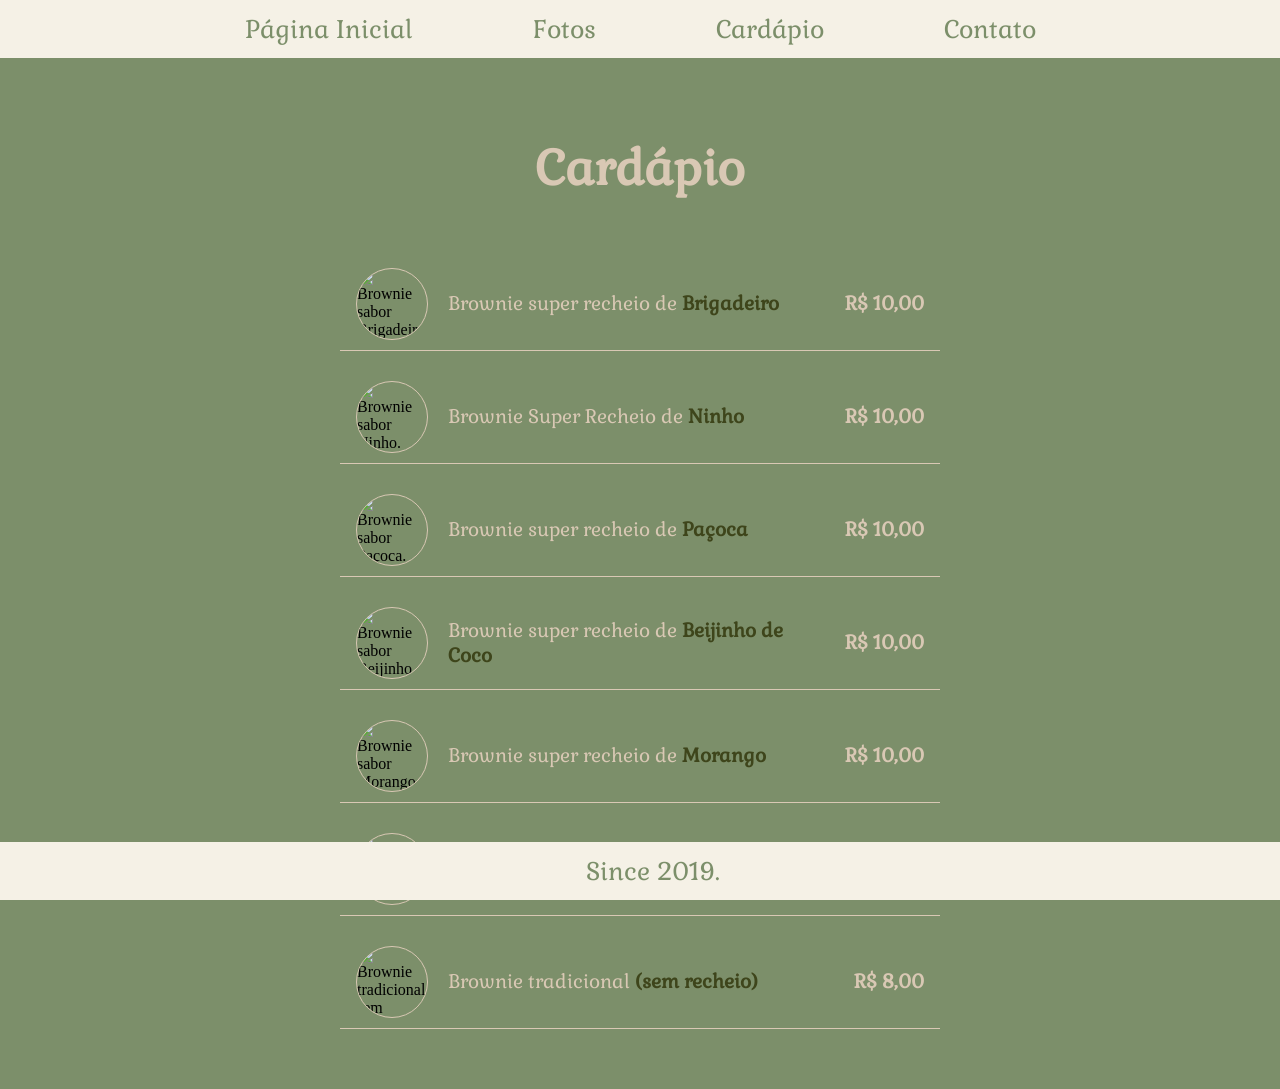
==== cardapio.html @ 55355cdc "ajustes2" ====
<!DOCTYPE html>
<html lang="pt-br">
<head>
    <meta charset="UTF-8">
    <meta http-equiv="X-UA-Compatible" content="IE=edge">
    <meta name="viewport" content="width=device-width, initial-scale=1.0">
    <title>Cardápio - Brownie da Fê ♥</title>
    <link rel="stylesheet" href="./styles/styles.css">
    <link rel="stylesheet" href="./styles/reset.css">
</head>
<body>
    <header class="cabecalho">
        <nav class="cabecalho__menu">
            <a class="cabecalho__menu__link" href="index.html">Página Inicial</a>
            <a class="cabecalho__menu__link" href="fotos.html">Fotos</a>
            <a class="cabecalho__menu__link" href="cardapio.html">Cardápio</a>
            <a class="cabecalho__menu__link" href="planos.html">Contato</a>
        </nav>
    </header>

    <main class="cardapio">
    <h1 class="cardapio__titulo">Cardápio</h1>

    <section class="cardapio__categoria">
        <ul class="cardapio__lista">
            <li class="cardapio__item">
                <img class="cardapio__item__foto" src="./images/brigadeiro.jpg" alt="Brownie sabor Brigadeiro.">
                <span class="cardapio__item__nome">Brownie super recheio de <span class="cardapio__item__sabor">Brigadeiro</span></span>
                <span class="cardapio__item__preco">R$ 10,00</span>
            </li>
            <li class="cardapio__item">
                <img class="cardapio__item__foto" src="./images/ninho.jpg" alt="Brownie sabor Ninho.">
                <span class="cardapio__item__nome">Brownie Super Recheio de <span class="cardapio__item__sabor">Ninho</span></span>
                <span class="cardapio__item__preco">R$ 10,00</span>
            </li>
            <li class="cardapio__item">
                <img class="cardapio__item__foto" src="./images/pacoca.jpg" alt="Brownie sabor Paçoca.">
                <span class="cardapio__item__nome">Brownie super recheio de <span class="cardapio__item__sabor">Paçoca</span></span>
                <span class="cardapio__item__preco">R$ 10,00</span>
            </li>
            <li class="cardapio__item">
                <img class="cardapio__item__foto" src="./images/beijinho.jpg" alt="Brownie sabor Beijinho de Coco.">
                <span class="cardapio__item__nome">Brownie super recheio de <span class="cardapio__item__sabor">Beijinho de Coco</span></span>
                <span class="cardapio__item__preco">R$ 10,00</span>
            </li>
            <li class="cardapio__item">
                <img class="cardapio__item__foto" src="./images/morango.jpg" alt="Brownie sabor Morango.">
                <span class="cardapio__item__nome">Brownie super recheio de <span class="cardapio__item__sabor">Morango</span></span>
                <span class="cardapio__item__preco">R$ 10,00</span>
            </li>
            <li class="cardapio__item">
                <img class="cardapio__item__foto" src="./images/doce-de-leite.jpg" alt="Brownie sabor Doce de Leite.">
                <span class="cardapio__item__nome">Brownie super recheio de <span class="cardapio__item__sabor">Doce de Leite</span></span>
                <span class="cardapio__item__preco">R$ 10,00</span>
            </li>
            <li class="cardapio__item">
                <img class="cardapio__item__foto" src="./images/tradicional.jpg" alt="Brownie tradicional sem recheio.">
                <span class="cardapio__item__nome">Brownie tradicional <span class="cardapio__item__sabor">(sem recheio)</span></span>
                <span class="cardapio__item__preco">R$ 8,00</span>
            </li>
        </ul>
    </section>
</main>

    <footer class="rodape">
        Since 2019.
    </footer>
</body>
</html>
---- styles/styles.css ----
@import url('https://fonts.googleapis.com/css2?family=Gabriela&display=swap');

:root {
    --cor-primaria: #7C8F6A;
    --cor-secundaria: #D9C8B4;
    --cor-terciaria: #3e451b;
    --cor-quaternaria: #F5F1E6;

    --fonte-primaria: "Gabriela", serif;
}

* {
    margin: 0;
    padding: 0;
}

html {
    font-size: 16px; /* Definindo um tamanho de fonte padrão */
}

body {
    box-sizing: border-box;
    background-color: var(--cor-primaria);
    display: flex;
    flex-direction: column;
    min-height: 100vh;
}

.cabecalho__menu {
    background-color: var(--cor-quaternaria);
    padding: 1%;
    display: flex;
    gap: 120px;
    justify-content: center;
    flex-wrap: wrap;      /* evita que o menu quebre o layout se não couber */
    position: fixed;
    top: 0;
    left: 0;
    width: 100%;
    z-index: 10;           /* garante que fique sempre por cima */
    box-sizing: border-box;
}

.cabecalho__menu__link {
    font-family: var(--fonte-primaria);
    font-weight: 400;
    font-size: 1.56rem;
    text-decoration: none;
    color: var(--cor-primaria);
}

.brownie-fe {
    display: flex;
    align-items: center;
    justify-content: space-between;
    padding: 100px 5%;
    box-sizing: border-box;
}

.brownie-fe__texto{
    display: flex;
    flex-direction: column;
    gap: 40px;
    box-sizing: border-box;
    flex: 1 1 45%;
}

.brownie-fe__texto__paragrafo {
    font-family: var(--fonte-primaria);
    font-size: 1.3rem;
    color: var(--cor-secundaria);
}

.foto__principal {
    max-width: 45%;
    height: auto;
    border-radius: 50px;
    /* border: solid 3px var(--cor-secundaria); */
    margin: 50px;
}

.foto__logo {
    display: block;
    max-width: 70%;
    height: auto;
    margin: 30px auto 0 auto;
}

.rodape {
    background-color: var(--cor-quaternaria);
    font-family: var(--fonte-primaria);
    color: var(--cor-primaria);
    font-size: 1.56rem;
    padding: 1%;
    text-align: center;
    position: fixed;
    bottom: 0;
    left: 0;
    width: 100%;
    margin-top: 20px;
}

/*CARDAPIO*/

.cardapio {
    display: flex;
    flex-direction: column;
    align-items: center;
    padding: 60px 10%;
    padding-top: calc(60px + 5rem); /* espaço extra = altura aproximada do header fixo */
    box-sizing: border-box;
    gap: 60px;
}

.cardapio__titulo {
    font-family: var(--fonte-primaria);
    font-size: clamp(2rem, 6vw, 3rem);
    color: var(--cor-secundaria);
    text-align: center;
    margin: 0;
    padding: 0 1rem;
    line-height: 1.2;
}

.cardapio__categoria {
    width: 100%;
    max-width: 600px;
}

.cardapio__lista {
    list-style: none;
    display: flex;
    flex-direction: column;
    gap: 20px;
}

.cardapio__item {
    display: flex;
    align-items: center;
    justify-content: space-between;
    gap: 20px;
    padding: 10px 16px;
    border-bottom: 1px solid var(--cor-secundaria);
    cursor: pointer;
    transition: 0.2s ease;
}

.cardapio__item:hover {
    background-color: var(--cor-secundaria);
    border-radius: 12px;
}

.cardapio__item:hover .cardapio__item__nome,
.cardapio__item:hover .cardapio__item__preco,
.cardapio__item:hover .cardapio__item__sabor {
    color: var(--cor-primaria);
}

.cardapio__item__foto {
    width: 70px;
    height: 70px;
    border-radius: 50%;
    object-fit: cover;
    border: 1px solid var(--cor-secundaria);
    flex-shrink: 0;
    transition: 0.2s ease;
}

.cardapio__item:hover .cardapio__item__foto {
    border-color: var(--cor-primaria);
}

.cardapio__item__nome {
    font-family: var(--fonte-primaria);
    font-size: 1.2rem;
    color: var(--cor-secundaria);
    flex: 1;
    transition: 0.2s ease;
}

.cardapio__item__preco {
    font-family: var(--fonte-primaria);
    font-size: 1.2rem;
    font-weight: bold;
    color: var(--cor-secundaria);
    flex-shrink: 0;
    transition: 0.2s ease;
}

.cardapio__item__sabor{
    color: var(--cor-terciaria);
    font-weight: bold;
}

@media (max-width: 600px) {
    .cardapio {
        padding: 40px 6%;
        gap: 40px;
    }

    .cardapio__titulo {
        font-size: 2.2rem;
    }

    .cardapio__item__foto {
        width: 56px;
        height: 56px;
    }

    .cardapio__item__nome {
        font-size: 1rem;
    }

    .cardapio__item__preco {
        font-size: 1rem;
    }
}

/*PAGINA DE FOTOS*/

.fotos {
    background-color: var(--cor-primaria);
}

.fotos__secao {
    display: flex;
    flex-wrap: wrap;
    justify-content: center;
    margin: 0% 2% 100px 2%;
}

.fotos__secao__imagens {
    flex-basis: calc(100% / 7);
    box-sizing: border-box;
    margin: 1%;
    border: solid 5px var(--cor-secundaria);
    border-radius: 30px;
    
}

.fotos__titulo, .comentarios__container__titulo {
    font-family: var(--fonte-primaria);
    font-size: 3.75rem;
    color: var(--cor-secundaria);
    text-align: center;
    padding: 120px 0px 35px 0px;
}

/*PAGINA DE PLANOS*/



.comentarios__container {
    width: 50%;
    margin: 0 auto;
    display: flex;
    justify-content: center;
    align-items: center;
    flex-direction: column;
}

.comentarios__container__titulo2 {
    font-family: var(--fonte-primaria);
    font-size: 1.9rem;
    color: var(--cor-secundaria);
    text-align: center;
    padding: 30px 0;
}

#comentarios__container__texto {
    width: 100%;
    height: 400px;
    border-radius: 30px;
    border: solid 5px var(--cor-secundaria);
    font-family: var(--fonte-primaria);
    font-size: 1.5rem;
    padding: 2%;
} 

.botao {
    text-align: center;
}

.botao__enviar {
    background-color: var(--cor-secundaria);
    color: var(--cor-primaria);
    font-size: 1.2rem;
    font-weight: 600;
    padding: 13px;
    border-color: var(--cor-primaria);
    border-radius: 15px;
    margin-top: 50px;
}

.botao__enviar:focus, .botao__enviar:hover {
    background-color: var(--cor-secundaria);
}

.amo-voce__paragrafo {
    font-family: var(--fonte-primaria);
    font-size: 3.75rem;
    color: var(--cor-secundaria);
    text-align: center;
    align-items: center;
    padding: 5% 0% 13% 0%;
}

.destaque {
    color: var(--cor-secundaria);
}

/* MEDIA QUERIES */

@media (max-width: 768px) {
    .brownie-fe {
        flex-direction: column;
        padding: 40px 5%;
    }

    .brownie-fe__texto {
        flex-basis: auto;
        width: 100%;
    }

    .foto__principal {
        max-width: 100%;
        margin: 30px 0;
    }
}

@media (max-width: 600px) {
    .cabecalho__menu {
        gap: 24px;              /* menu não quebra tanto em telas pequenas */
        font-size: 0.9rem;
    }

    .cardapio {
        padding: 40px 6%;
        padding-top: calc(40px + 4rem); /* ajustado pra header mais baixo */
        gap: 40px;
    }

    .cardapio__titulo {
        font-size: 2.2rem;
    }

    .cardapio__item__foto {
        width: 56px;
        height: 56px;
    }

    .cardapio__item__nome {
        font-size: 1rem;
    }

    .cardapio__item__preco {
        font-size: 1rem;
    }
}
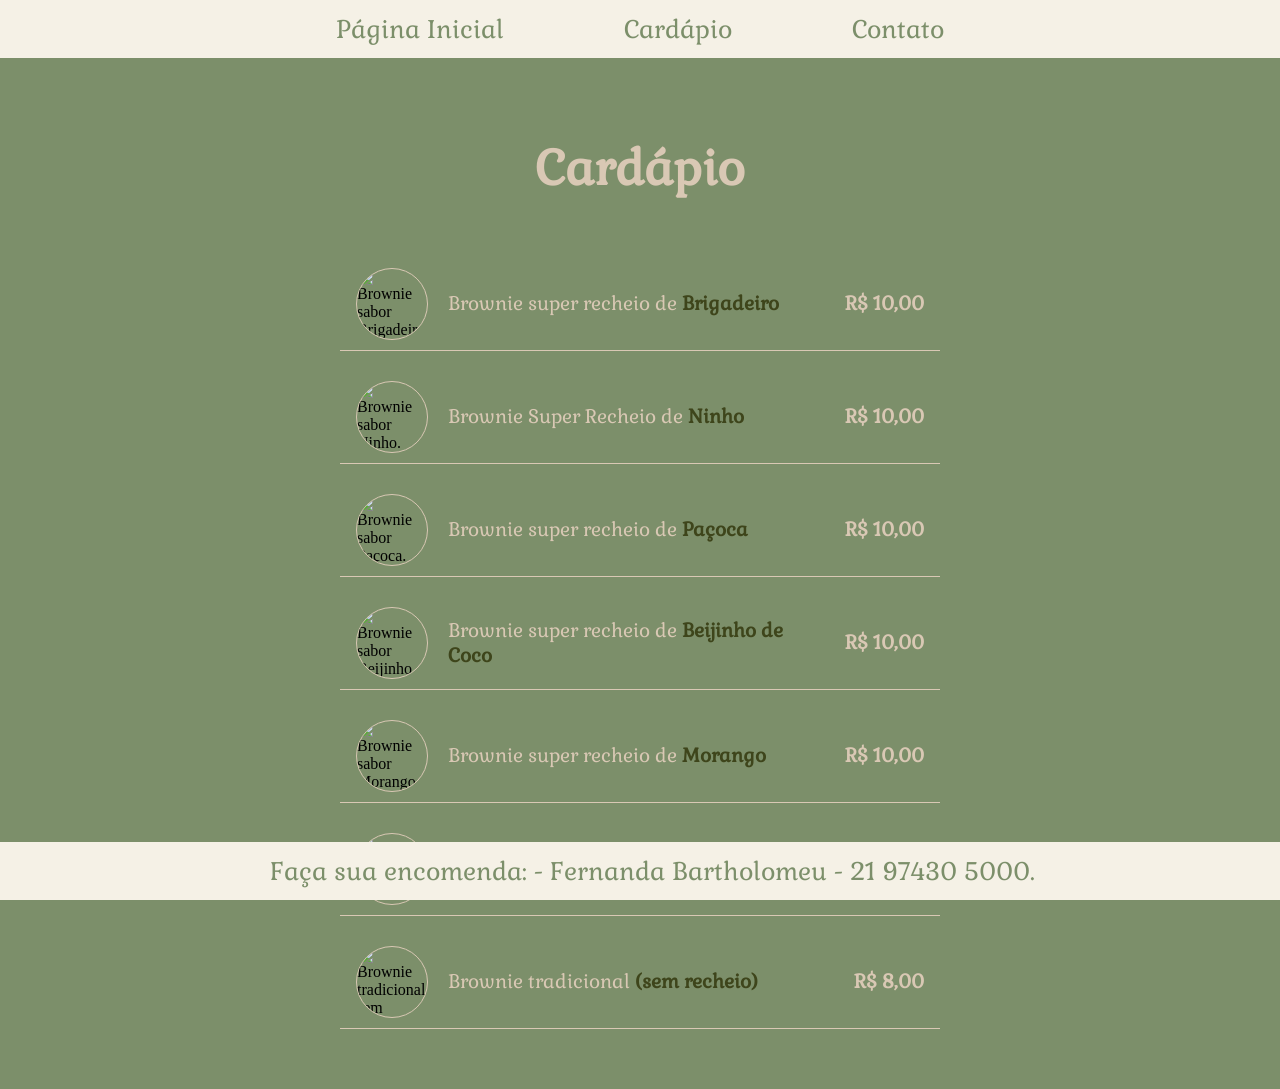
==== commit 2d15be96: "deletando arquivos antigos" ====
--- a/cardapio.html
+++ b/cardapio.html
@@ -12,7 +12,6 @@
     <header class="cabecalho">
         <nav class="cabecalho__menu">
             <a class="cabecalho__menu__link" href="index.html">Página Inicial</a>
-            <a class="cabecalho__menu__link" href="fotos.html">Fotos</a>
             <a class="cabecalho__menu__link" href="cardapio.html">Cardápio</a>
             <a class="cabecalho__menu__link" href="planos.html">Contato</a>
         </nav>
@@ -63,7 +62,7 @@
 </main>
 
     <footer class="rodape">
-        Since 2019.
+        Faça sua encomenda: - Fernanda Bartholomeu - 21 97430 5000.
     </footer>
 </body>
 </html>
--- a/styles/styles.css
+++ b/styles/styles.css
@@ -216,99 +216,6 @@
     }
 }
 
-/*PAGINA DE FOTOS*/
-
-.fotos {
-    background-color: var(--cor-primaria);
-}
-
-.fotos__secao {
-    display: flex;
-    flex-wrap: wrap;
-    justify-content: center;
-    margin: 0% 2% 100px 2%;
-}
-
-.fotos__secao__imagens {
-    flex-basis: calc(100% / 7);
-    box-sizing: border-box;
-    margin: 1%;
-    border: solid 5px var(--cor-secundaria);
-    border-radius: 30px;
-    
-}
-
-.fotos__titulo, .comentarios__container__titulo {
-    font-family: var(--fonte-primaria);
-    font-size: 3.75rem;
-    color: var(--cor-secundaria);
-    text-align: center;
-    padding: 120px 0px 35px 0px;
-}
-
-/*PAGINA DE PLANOS*/
-
-
-
-.comentarios__container {
-    width: 50%;
-    margin: 0 auto;
-    display: flex;
-    justify-content: center;
-    align-items: center;
-    flex-direction: column;
-}
-
-.comentarios__container__titulo2 {
-    font-family: var(--fonte-primaria);
-    font-size: 1.9rem;
-    color: var(--cor-secundaria);
-    text-align: center;
-    padding: 30px 0;
-}
-
-#comentarios__container__texto {
-    width: 100%;
-    height: 400px;
-    border-radius: 30px;
-    border: solid 5px var(--cor-secundaria);
-    font-family: var(--fonte-primaria);
-    font-size: 1.5rem;
-    padding: 2%;
-} 
-
-.botao {
-    text-align: center;
-}
-
-.botao__enviar {
-    background-color: var(--cor-secundaria);
-    color: var(--cor-primaria);
-    font-size: 1.2rem;
-    font-weight: 600;
-    padding: 13px;
-    border-color: var(--cor-primaria);
-    border-radius: 15px;
-    margin-top: 50px;
-}
-
-.botao__enviar:focus, .botao__enviar:hover {
-    background-color: var(--cor-secundaria);
-}
-
-.amo-voce__paragrafo {
-    font-family: var(--fonte-primaria);
-    font-size: 3.75rem;
-    color: var(--cor-secundaria);
-    text-align: center;
-    align-items: center;
-    padding: 5% 0% 13% 0%;
-}
-
-.destaque {
-    color: var(--cor-secundaria);
-}
-
 /* MEDIA QUERIES */
 
 @media (max-width: 768px) {
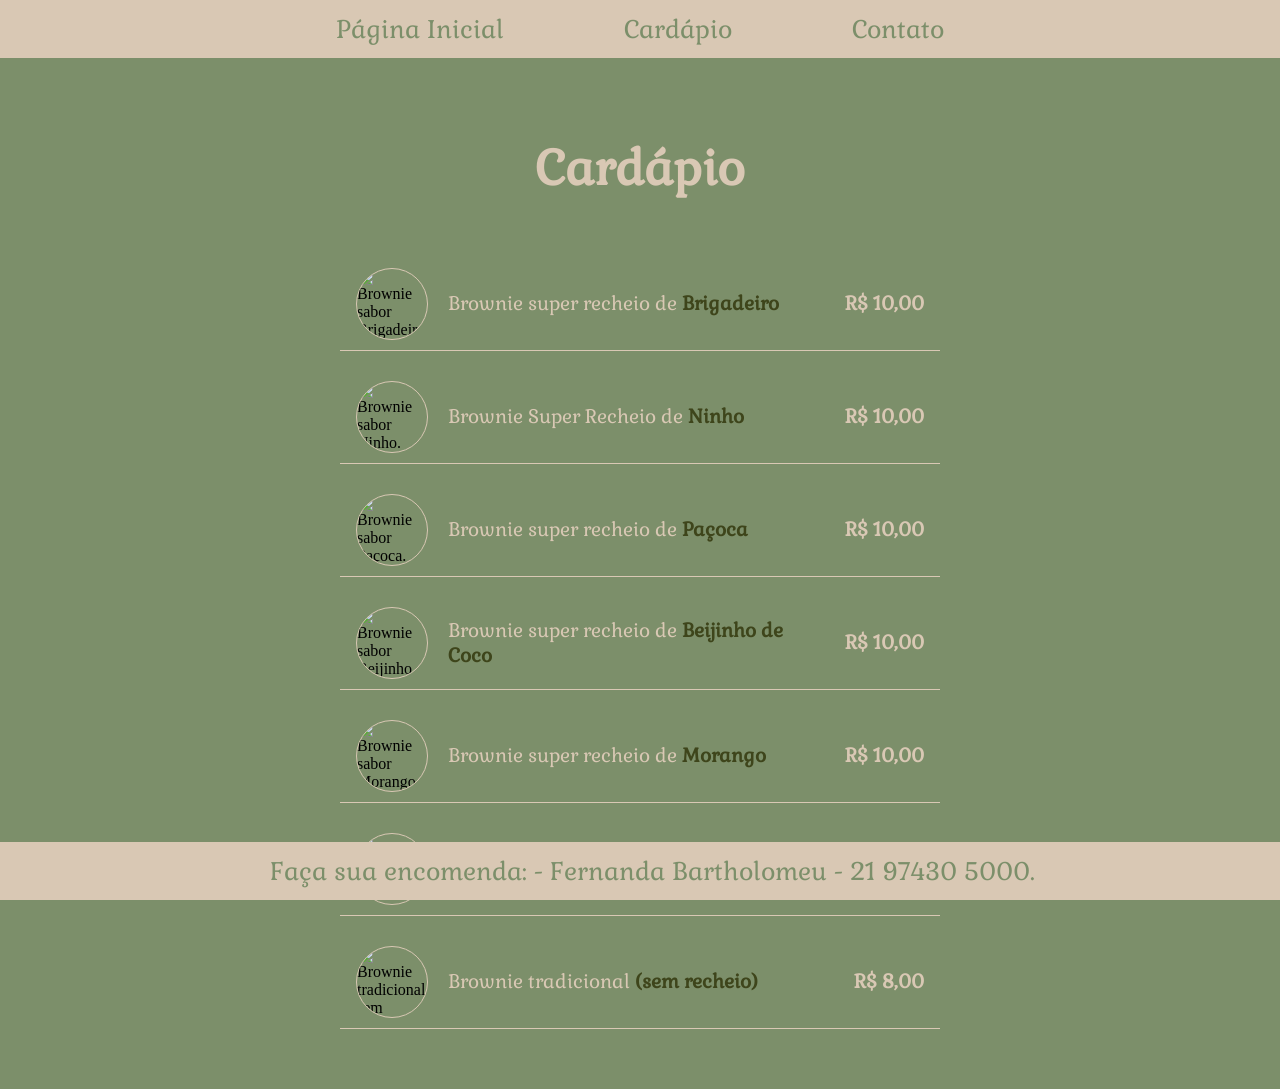
==== commit c2137ebf: "ajuste menu hamburger" ====
--- a/cardapio.html
+++ b/cardapio.html
@@ -8,9 +8,15 @@
     <link rel="stylesheet" href="./styles/styles.css">
     <link rel="stylesheet" href="./styles/reset.css">
 </head>
+
 <body>
     <header class="cabecalho">
-        <nav class="cabecalho__menu">
+        <button class="cabecalho__hamburguer" id="menuBtn" aria-label="Abrir menu" aria-expanded="false">
+            <span></span>
+            <span></span>
+            <span></span>
+        </button>
+        <nav class="cabecalho__menu" id="menuNav">
             <a class="cabecalho__menu__link" href="index.html">Página Inicial</a>
             <a class="cabecalho__menu__link" href="cardapio.html">Cardápio</a>
             <a class="cabecalho__menu__link" href="planos.html">Contato</a>
@@ -64,5 +70,15 @@
     <footer class="rodape">
         Faça sua encomenda: - Fernanda Bartholomeu - 21 97430 5000.
     </footer>
+        <script>
+        const menuBtn = document.getElementById('menuBtn');
+        const menuNav = document.getElementById('menuNav');
+
+        menuBtn.addEventListener('click', () => {
+            menuNav.classList.toggle('cabecalho__menu--aberto');
+            const aberto = menuNav.classList.contains('cabecalho__menu--aberto');
+            menuBtn.setAttribute('aria-expanded', aberto);
+        });
+        </script>
 </body>
 </html>
--- a/styles/styles.css
+++ b/styles/styles.css
@@ -27,7 +27,7 @@
 }
 
 .cabecalho__menu {
-    background-color: var(--cor-quaternaria);
+    background-color: var(--cor-secundaria);
     padding: 1%;
     display: flex;
     gap: 120px;
@@ -49,6 +49,10 @@
     color: var(--cor-primaria);
 }
 
+.cabecalho__hamburguer {
+    display: none; /* fica escondido no desktop */
+}
+
 .brownie-fe {
     display: flex;
     align-items: center;
@@ -75,7 +79,6 @@
     max-width: 45%;
     height: auto;
     border-radius: 50px;
-    /* border: solid 3px var(--cor-secundaria); */
     margin: 50px;
 }
 
@@ -87,7 +90,7 @@
 }
 
 .rodape {
-    background-color: var(--cor-quaternaria);
+    background-color: var(--cor-secundaria);
     font-family: var(--fonte-primaria);
     color: var(--cor-primaria);
     font-size: 1.56rem;
@@ -236,9 +239,48 @@
 }
 
 @media (max-width: 600px) {
+    .cabecalho__hamburguer {
+        display: flex;
+        flex-direction: column;
+        justify-content: space-between;
+        width: 28px;
+        height: 20px;
+        background: var(--cor-secundaria);
+        border: none;
+        cursor: pointer;
+        position: fixed;
+        top: 14px;
+        right: 20px;
+        z-index: 20;
+    }
+
+    .cabecalho__hamburguer span {
+        display: block;
+        height: 3px;
+        width: 100%;
+        background-color: var(--cor-primaria);
+        border-radius: 2px;
+    }
+
     .cabecalho__menu {
-        gap: 24px;              /* menu não quebra tanto em telas pequenas */
-        font-size: 0.9rem;
+        flex-direction: column;
+        gap: 0;
+        height: 0;
+        overflow: hidden;
+        transition: height 0.3s ease;
+        padding: 0;
+    }
+
+    .cabecalho__menu.cabecalho__menu--aberto {
+        height: auto;
+        padding: 1rem 0;
+        background-color: var(--cor-secundaria);
+        opacity: 0.7;
+    }
+
+    .cabecalho__menu__link {
+        padding: 10px 0;
+        text-align: center;
     }
 
     .cardapio {
